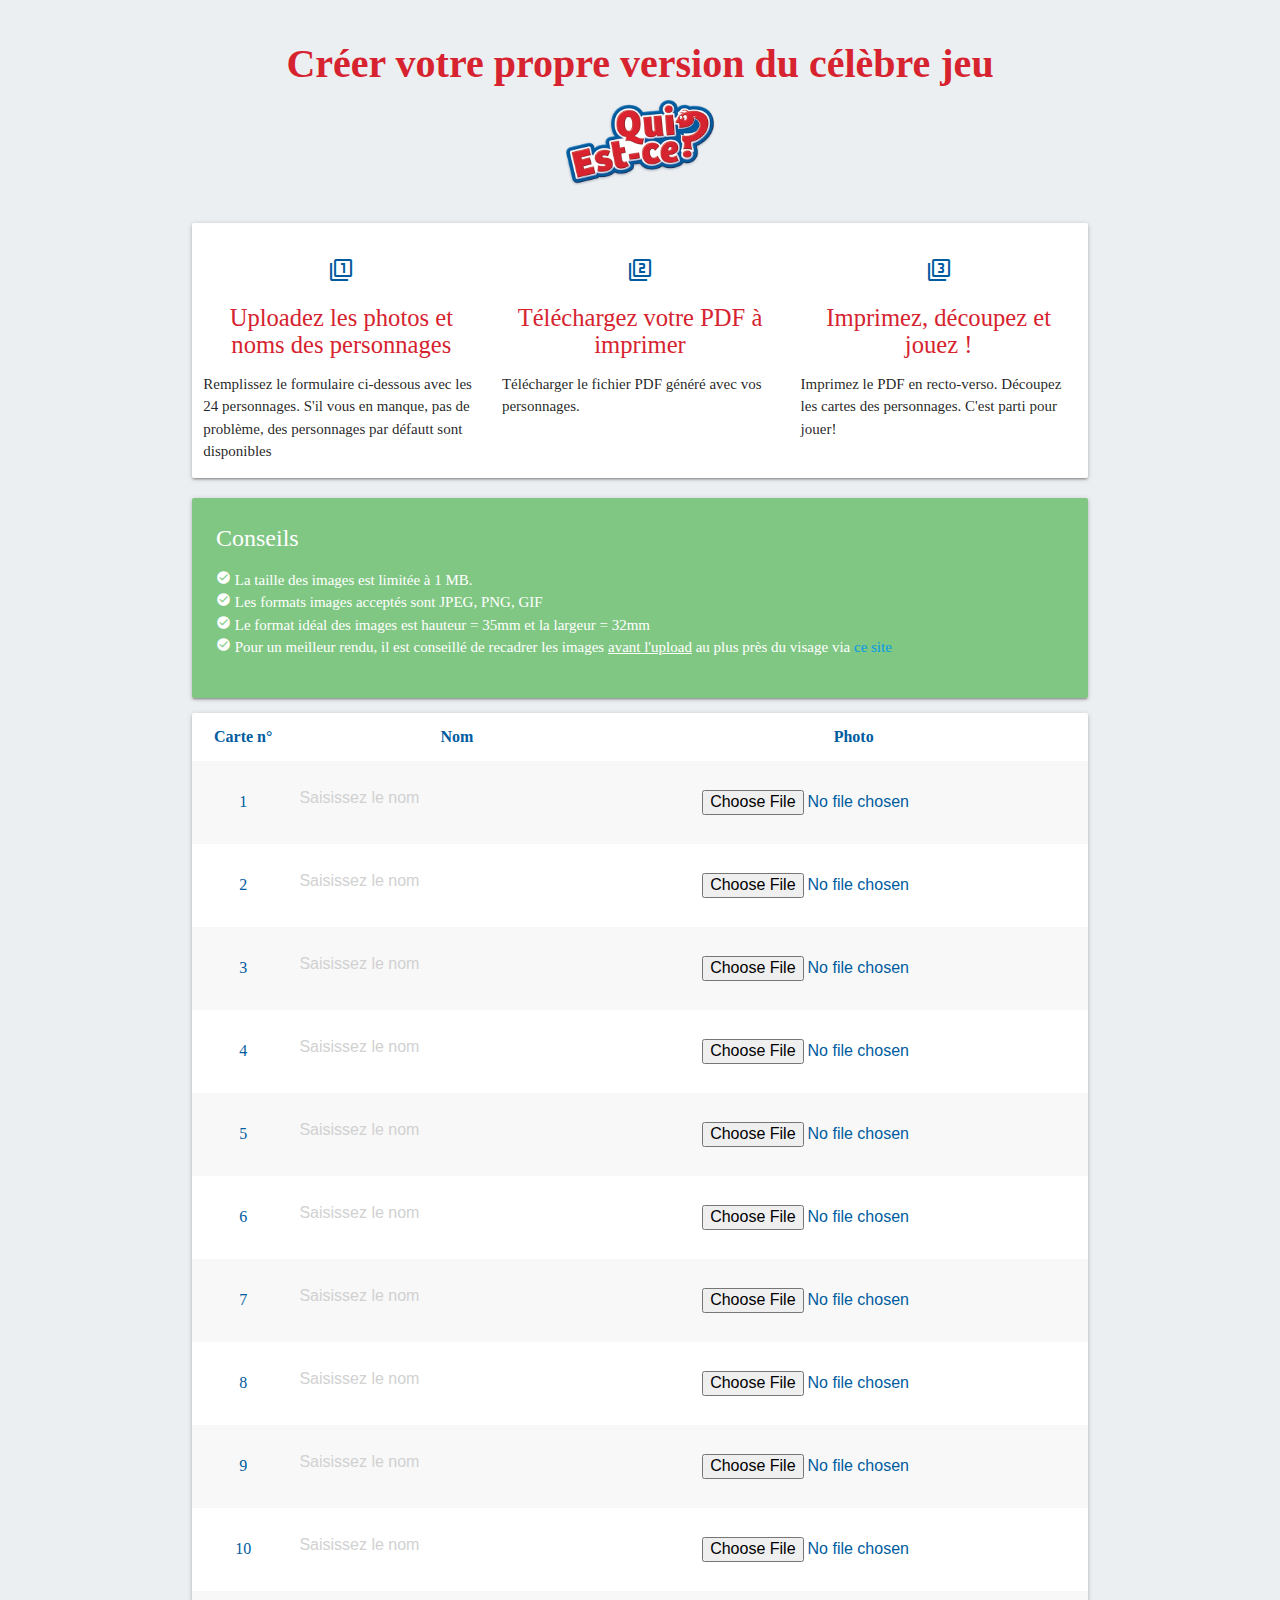
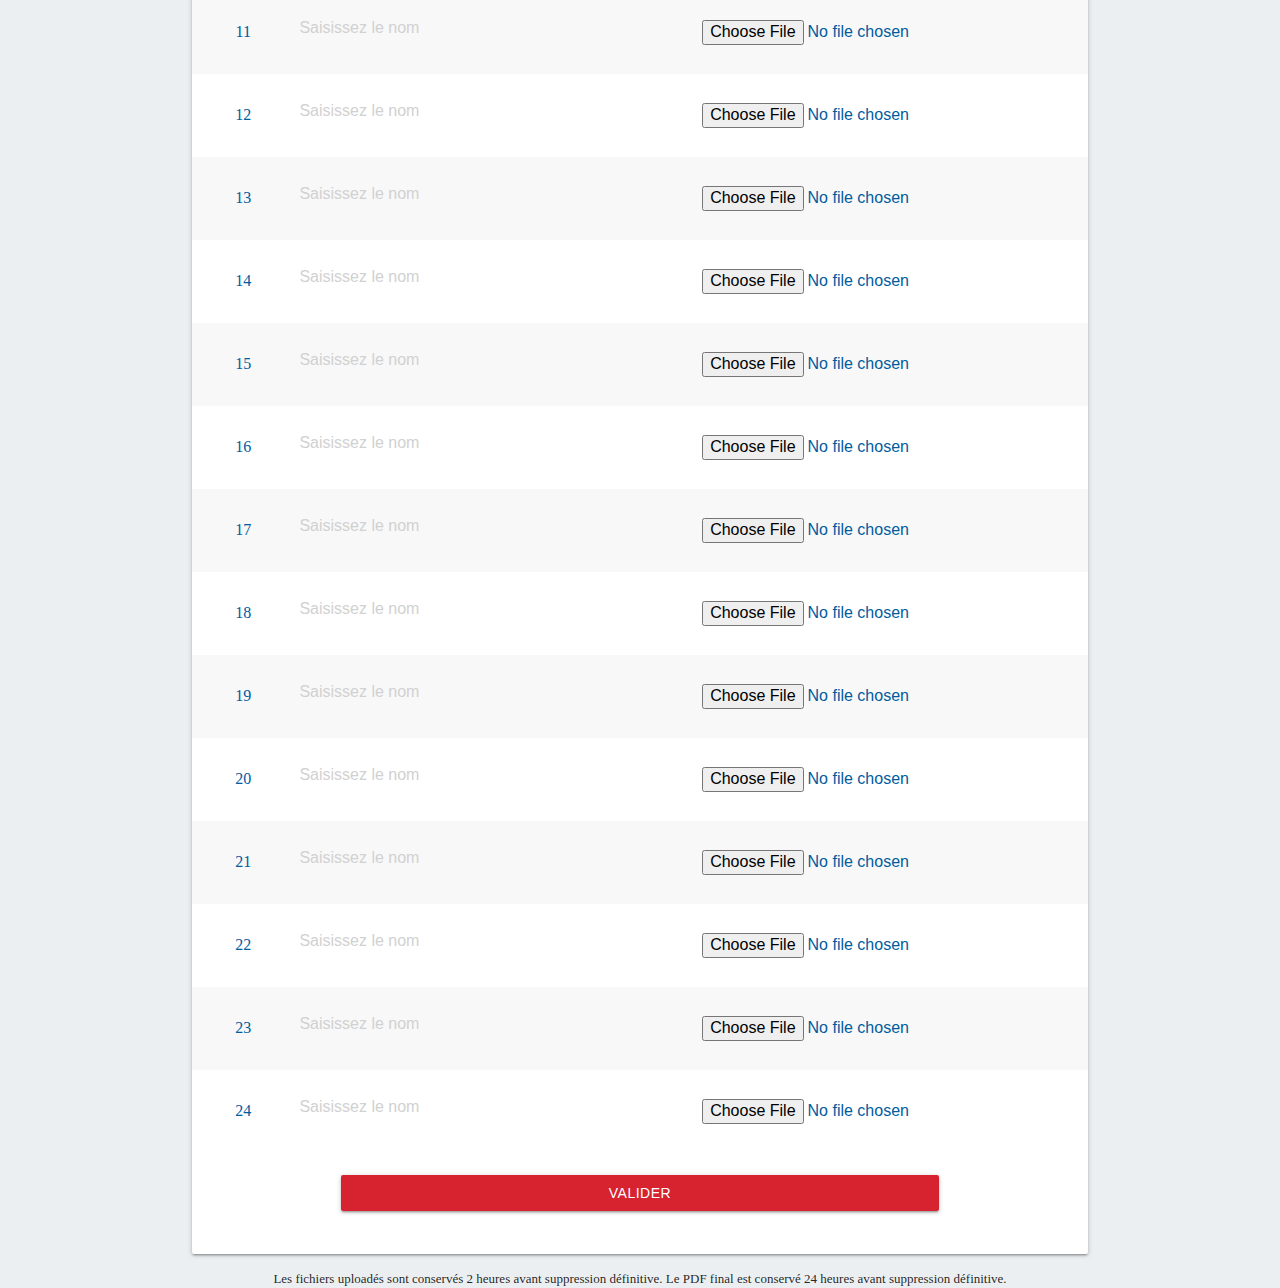
==== index.html @ 55946005 "First comit" ====
<html>
<head>
    <!--Import Google Icon Font-->
    <link href="https://fonts.googleapis.com/icon?family=Material+Icons" rel="stylesheet">
    <!--Import materialize.css-->
    <link rel="stylesheet" href="https://cdnjs.cloudflare.com/ajax/libs/materialize/1.0.0/css/materialize.min.css">
    <link rel="stylesheet" href="style.css">

    <!--Let browser know website is optimized for mobile-->
    <meta name="viewport" content="width=device-width, initial-scale=1.0"/>


    <script src="https://ajax.googleapis.com/ajax/libs/jquery/3.4.1/jquery.min.js"></script>

</head>


<body class="blue-grey lighten-5">

<!--<nav class="bg-qblue" role="navigation">
    <div class="nav-wrapper container center">

<!--        <ul class="right hide-on-med-and-down">
            <li><a href="./index.html">Faites le vôtre</a></li>
            <li><a href="./exemples.html">Exemples</a></li>
        </ul>

        <ul id="nav-mobile" class="sidenav">
            <li><a href="./index.html">Faites le vôtre</a></li>
            <li><a href="./exemples.html">Exemples</a></li>
        </ul>
        <a href="#" data-target="nav-mobile" class="sidenav-trigger"><i class="material-icons">menu</i></a>

    </div>
</nav>-->

<div class="container">

    <h1 class="header center qred-text" style="font-size: 40px;"><b>Créer votre propre version du célèbre jeu <br><img alt="Qui est ce ?"src="image/QuiEstce.png" width="150px"/></b></h1>
    <div class="card">
        <div class="row">
            <div class="col s12 m4">
                <div class="icon-block">
                    <h2 class="center qblue"><i class="material-icons">filter_1</i></h2>
                    <h5 class="center qred-text">Uploadez les photos et noms des personnages</h5>
                    <p class="light">Remplissez le formulaire ci-dessous avec les 24 personnages. S'il vous en manque,
                        pas de problème, des personnages par défautt sont disponibles</p>
                </div>
            </div>

            <div class="col s12 m4">
                <div class="icon-block">
                    <h2 class="center qblue"><i class="material-icons">filter_2</i></h2>
                    <h5 class="center qred-text">Téléchargez votre PDF à imprimer</h5>

                    <p class="light">Télécharger le fichier PDF généré avec vos personnages.</p>
                </div>
            </div>

            <div class="col s12 m4">
                <div class="icon-block">
                    <h2 class="center qblue"><i class="material-icons">filter_3</i></h2>
                    <h5 class="center qred-text">Imprimez, découpez et jouez !</h5>

                    <p class="light">Imprimez le PDF en <b>recto-verso</b>. Découpez les cartes des personnages. C'est
                        parti pour jouer! </p>
                </div>
            </div>
        </div>
    </div>



                <div class="card  green lighten-2">
                    <div class="card-content white-text">
                        <span class="card-title">Conseils</span>
                        <ul>
                            <li><i class="material-icons" style="font-size: 15px;">check_circle</i> La taille des images est limitée à 1 MB.</li>
                            <li><i class="material-icons" style="font-size: 15px;">check_circle</i> Les formats images acceptés sont JPEG, PNG, GIF</li>
                            <li><i class="material-icons" style="font-size: 15px;">check_circle</i> Le format idéal des images est hauteur = 35mm et la largeur = 32mm</li>
                            <li><i class="material-icons" style="font-size: 15px;">check_circle</i> Pour un meilleur rendu, il est conseillé de recadrer les images <u>avant l'upload</u> au plus près du visage via <a href="https://www.iloveimg.com/fr/recadrer-image" target="_blank">ce site</a></li>

                        </ul>

                    </div>
                </div>

    <div class="card">

        <form method="POST" enctype="multipart/form-data" action="http://127.0.0.1:5000/whoswho-data" id="idForm">

            <table class="striped responsive-table col s12 centered qblue" id="form-table">
                <thead class="qblue">
                <tr>
                    <th>Carte n°</th>
                    <th>Nom</th>
                    <th>Photo</th>
                </tr>
                </thead>
                <tbody>
                </tbody>
            </table>
            <br>
            <div class="row ">
                <button class="btn waves-effect waves-light bg-qred col s8 offset-s2" name="action">Valider</button>
            </div>
            <br>
        </form>
    </div>

    <div id="loading" class="display-none">
        <div class="progress">
            <div class="indeterminate"></div>
        </div>
    </div>


    <div class="card">
        <div class="row display-none result-card">
            <div class=" row col s12 ">
                <div class="center">
                    <a target="_blank" id="result-link">
                            <span class="card-title"><br>
                            <i class="material-icons">get_app</i> Télécharger le PDF
                            </span>
                    </a>
                </div>
            </div>
        </div>
    </div>

    <div class="center result-card display-none pointer-hand">
        <p onclick="window.location.reload();"><i class="material-icons">replay</i> Recommencer </p>
    </div>

</div>

<div class="center" style="font-size: small">
    Les fichiers uploadés sont conservés 2 heures avant suppression définitive. Le PDF final est conservé 24 heures
    avant suppression définitive.
</div>

<script src="https://cdnjs.cloudflare.com/ajax/libs/materialize/1.0.0/js/materialize.min.js"></script>

<script>
    $(document).ready(function () {


        for (var i = 0; i <= 23; i++) {
            $("#form-table tbody").append(
                '            <tr>\n' +
                '                <td>' + (i + 1) + '</td>\n' +
                '                <td>\n' +
                '                    <input  name="perso-' + i + '" id="perso-' + i + '" type="text" class="validate no-border"\n' +
                '                           placeholder="Saisissez le nom">\n' +
                '                </td>\n' +
                '                <td>\n' +
                '<input type="file" name="file-' + i + '"/>\n' +

                '                </td>\n' +
                '            </tr>'
            )
        }


        // this is the id of the form
        $("#idForm").submit(function (e) {

            e.preventDefault(); // avoid to execute the actual submit of the form.

            //Doc : https://www.mkyong.com/jquery/jquery-ajax-submit-a-multipart-form/
            var form = $('#idForm')[0];
            var data = new FormData(form);

            var url = $('#idForm').attr('action');

            $("#idForm").hide();
            $("#loading").show();

            $.ajax({
                type: "POST",
                url: url,
                data: data, // serializes the form's elements.
                enctype: 'multipart/form-data',
                processData: false,  // Important!
                contentType: false,
                cache: false,
                success: function (data) {
                    $("#loading").hide();
                    $("#result-link").attr('href', data);
                    $(".result-card").show();
                    $('html, body').animate({
                        scrollTop: ($('.result-card').offset().top)
                    }, 500);
                },
                // La fonction à appeler si la requête n'a pas abouti
                error: function () {
                    // J'affiche un message d'erreur
                    console.log(data)
                    alert(data)
                }

            });


        });
    });
</script>
</body>
</html>
---- style.css ----
.no-border {
    border: none !important;
}

.display-none {
    display: none;
}

.qred-text {
    color: #D6232F;
}

.bg-qred {
    background-color: #D6232F;
}
.bg-qblue {
    background-color: #005C9F;
}

.qblue {
    color: #005C9F;
}

.qblue-border {
    border: 3px solid #005C9F;
}

.btn:hover {
    background-color: #005C9F;;
}
.pointer-hand{
    cursor: pointer;
}

html {
    font-family: Roboto
}
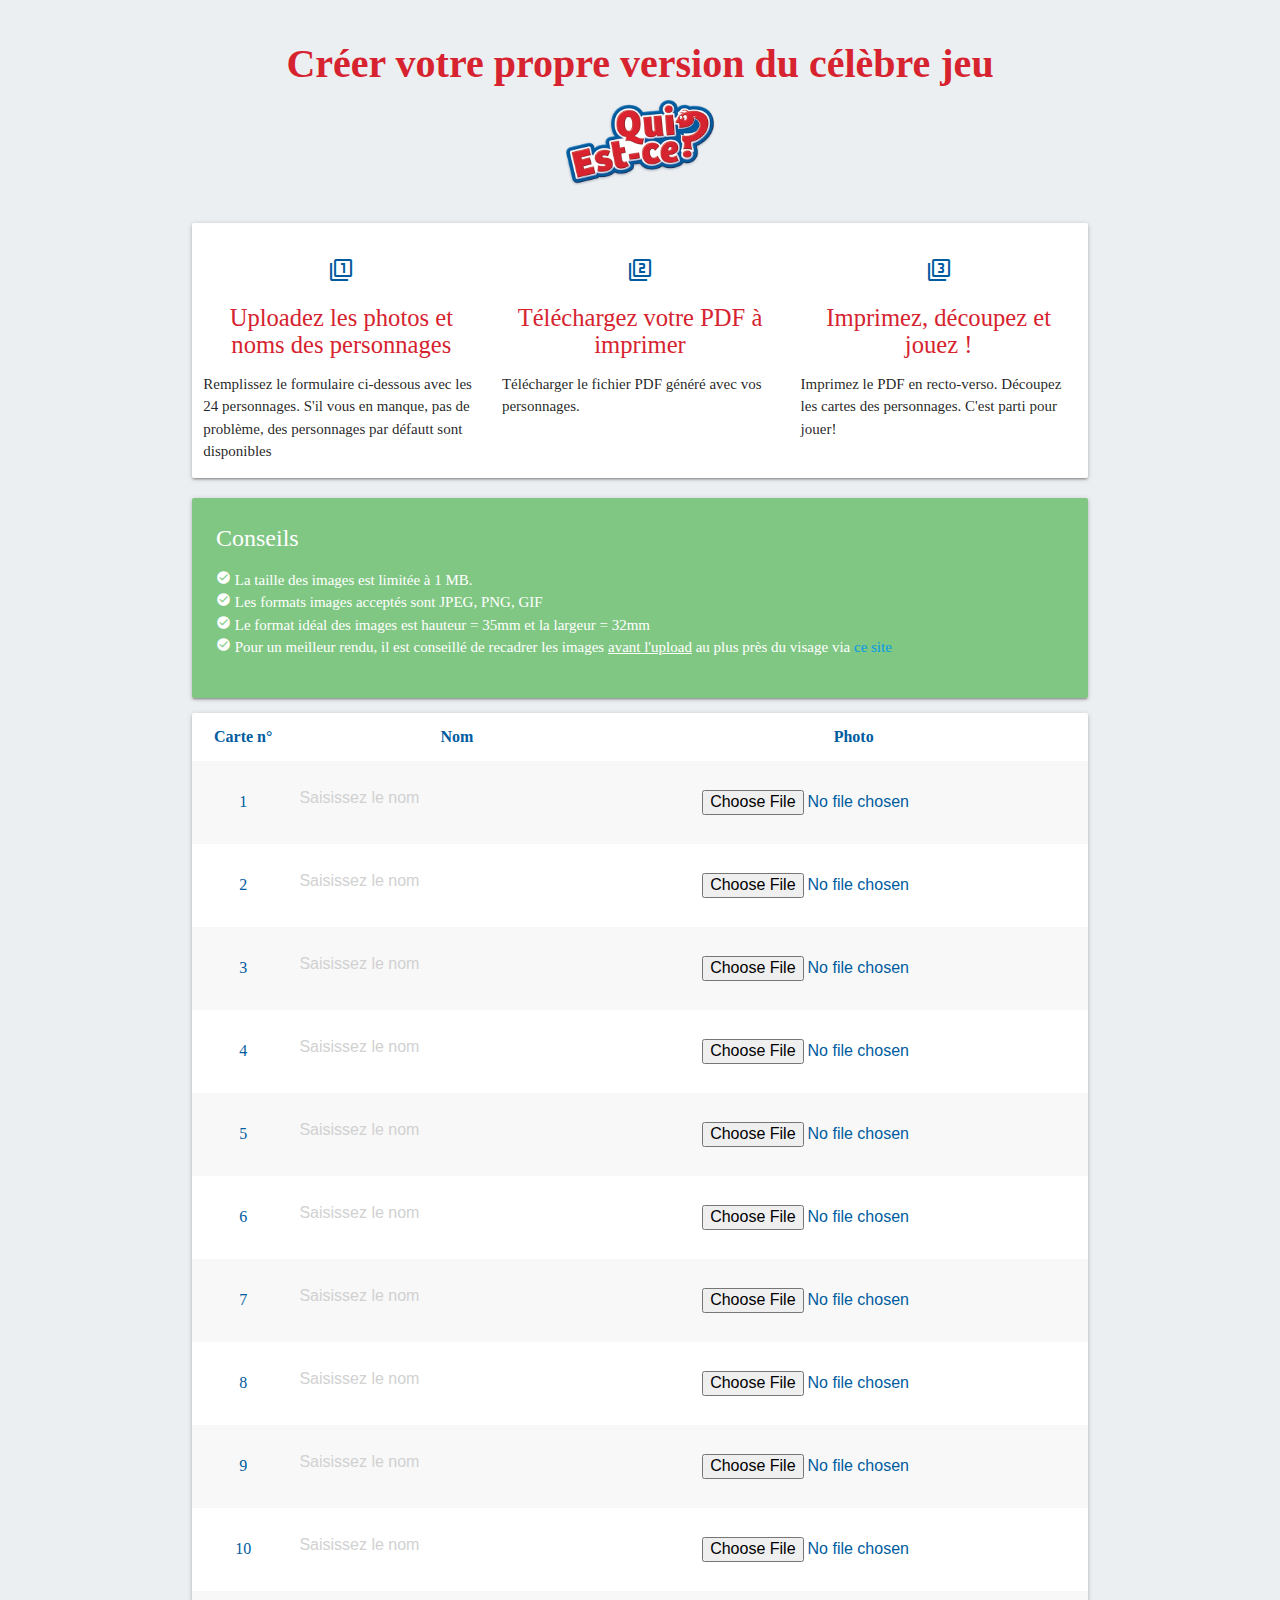
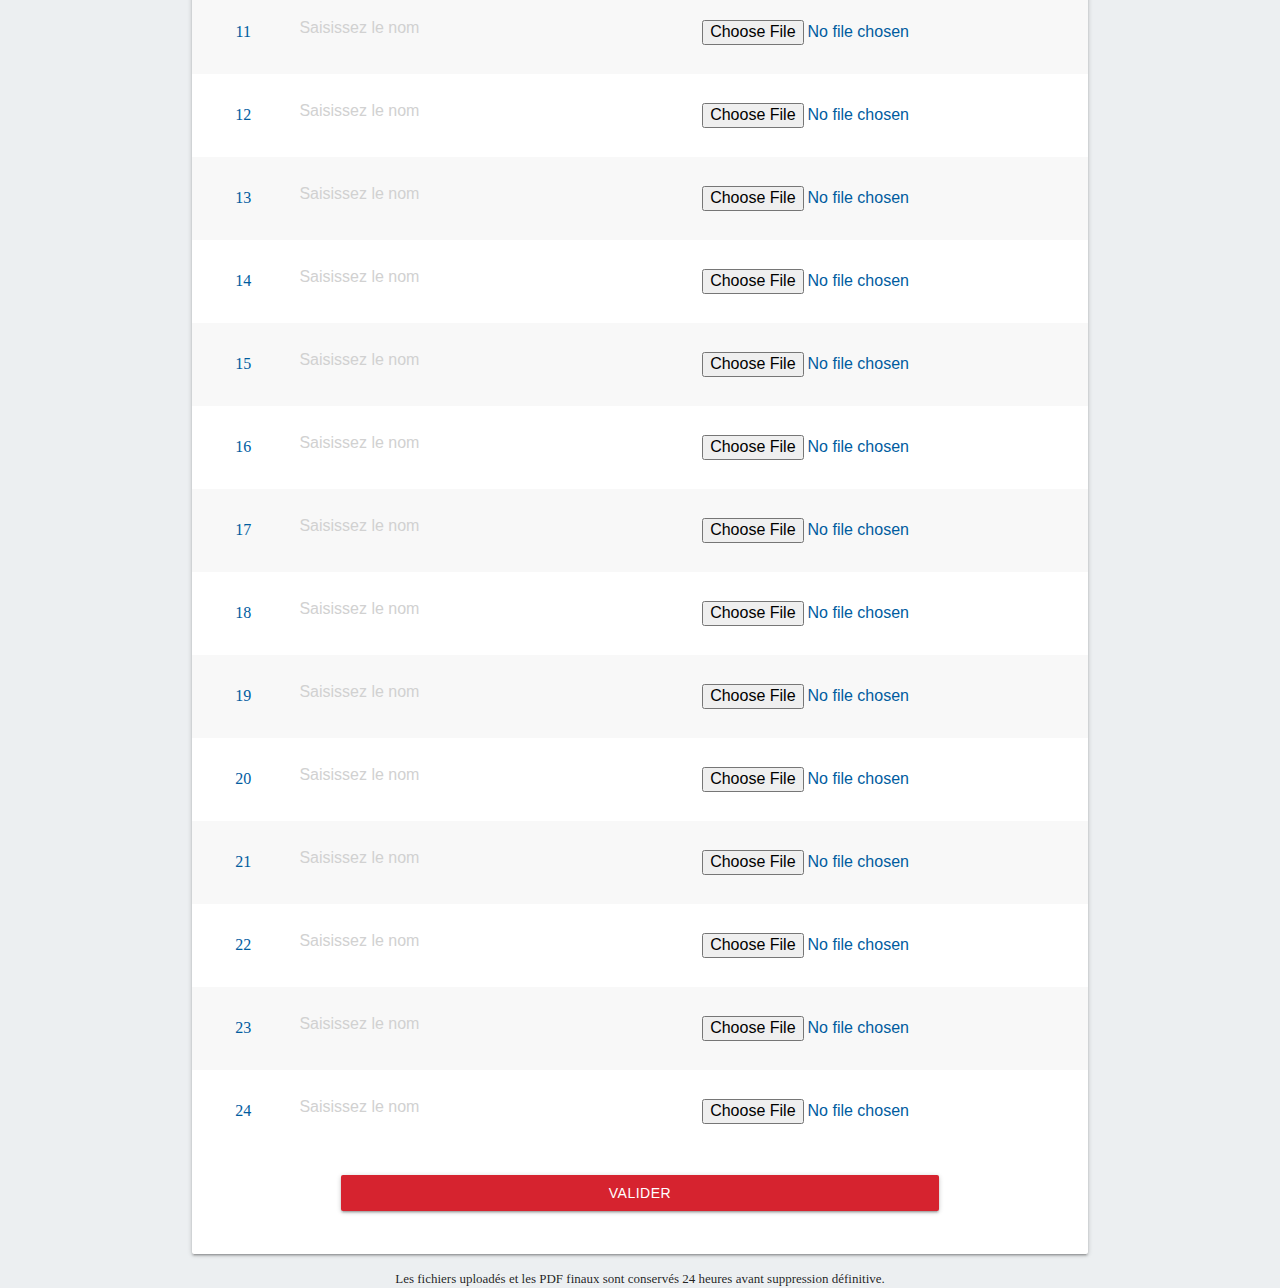
==== commit 8b47d533: "add message" ====
--- a/index.html
+++ b/index.html
@@ -9,6 +9,7 @@
     <!--Let browser know website is optimized for mobile-->
     <meta name="viewport" content="width=device-width, initial-scale=1.0"/>
 
+    <meta charset="UTF-8">
 
     <script src="https://ajax.googleapis.com/ajax/libs/jquery/3.4.1/jquery.min.js"></script>
 
@@ -87,7 +88,7 @@
 
     <div class="card">
 
-        <form method="POST" enctype="multipart/form-data" action="http://127.0.0.1:5000/whoswho-data" id="idForm">
+        <form method="POST" enctype="multipart/form-data" action="https://api.personnaliser-qui-est-ce.fr/whoswho-data" id="idForm">
 
             <table class="striped responsive-table col s12 centered qblue" id="form-table">
                 <thead class="qblue">
@@ -136,8 +137,7 @@
 </div>
 
 <div class="center" style="font-size: small">
-    Les fichiers uploadés sont conservés 2 heures avant suppression définitive. Le PDF final est conservé 24 heures
-    avant suppression définitive.
+    Les fichiers uploadés et les PDF finaux sont conservés 24 heures avant suppression définitive.
 </div>
 
 <script src="https://cdnjs.cloudflare.com/ajax/libs/materialize/1.0.0/js/materialize.min.js"></script>
@@ -207,4 +207,4 @@
     });
 </script>
 </body>
-</html>+</html>
